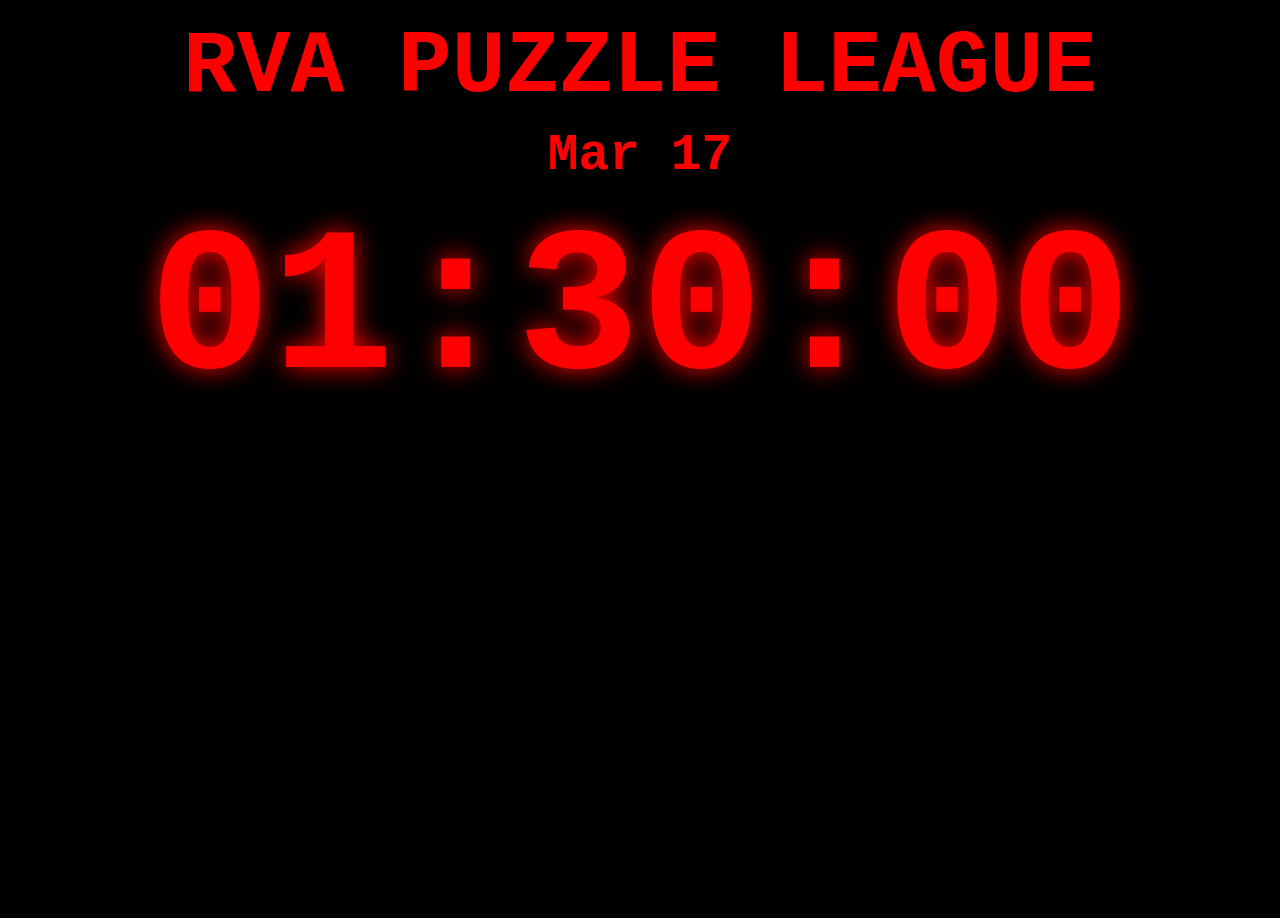
==== timer.html @ 5e95d516 "Add files via upload" ====
<!DOCTYPE html>
<html lang="en">
<head>
<meta charset="UTF-8">
<meta name="viewport" content="width=device-width, initial-scale=1.0">
<title>RVA Puzzle League Timer</title>
<style>
    body {
        background-color: black;
        color: #ff0000;
        font-family: 'Courier New', Courier, monospace;
        display: flex;
        flex-direction: column;
        align-items: center;
        height: 100vh;
        margin: 0;
        padding-top: 2vh;
        overflow-y: auto;
    }
    h1 {
        font-size: 7vw;
        margin: 0;
        text-transform: uppercase;
        text-align: center;
        line-height: 1.1;
    }
    h2 {
        font-size: 4vw;
        margin: 1vh 0 3vh 0;
    }
    #timer {
        font-size: 16vw;
        font-weight: bold;
        line-height: 1;
        margin-bottom: 4vh;
        text-shadow: 0 0 2vw #ff0000;
    }
    #results {
        font-size: 4vw;
        text-align: left;
        width: 60%;
        min-width: 300px;
    }
    ol {
        padding-left: 5vw;
        margin-top: 0;
    }
    li {
        margin-bottom: 2vh;
    }
</style>
</head>
<body>

    <h1>RVA Puzzle League</h1>
    <h2>Mar 17</h2>
    <div id="timer">01:30:00</div>
    <div id="results">
        <ol id="time-list"></ol>
    </div>

    <script>
        let isRunning = false;
        let startTime = 0;
        let timerInterval;
        const durationMs = 90 * 60 * 1000; 
        const timerDisplay = document.getElementById('timer');
        const timeList = document.getElementById('time-list');

        function formatTime(ms) {
            if (ms < 0) ms = 0;
            let totalSeconds = Math.floor(ms / 1000);
            let hours = Math.floor(totalSeconds / 3600);
            let minutes = Math.floor((totalSeconds % 3600) / 60);
            let seconds = totalSeconds % 60;

            return String(hours).padStart(2, '0') + ':' +
                   String(minutes).padStart(2, '0') + ':' +
                   String(seconds).padStart(2, '0');
        }

        function updateTimer() {
            let elapsed = Date.now() - startTime;
            let remaining = durationMs - elapsed;

            if (remaining <= 0) {
                clearInterval(timerInterval);
                timerDisplay.textContent = "00:00:00";
            } else {
                timerDisplay.textContent = formatTime(remaining);
            }
        }

        function toggleFullScreen() {
            if (!document.fullscreenElement) {
                document.documentElement.requestFullscreen().catch(err => {
                    console.log(`Error attempting to enable fullscreen: ${err.message}`);
                });
            } else {
                if (document.exitFullscreen) {
                    document.exitFullscreen();
                }
            }
        }

        document.addEventListener('keydown', function(event) {
            if (event.code === 'KeyF') {
                toggleFullScreen();
            }

            if (event.code === 'Space') {
                event.preventDefault(); 

                if (!isRunning) {
                    isRunning = true;
                    startTime = Date.now();
                    timerInterval = setInterval(updateTimer, 100);
                } else {
                    let elapsed = Date.now() - startTime;
                    
                    if (elapsed > durationMs) elapsed = durationMs;

                    let listItem = document.createElement('li');
                    listItem.textContent = formatTime(elapsed);
                    timeList.appendChild(listItem);
                }
            }
        });
    </script>
</body>
</html>
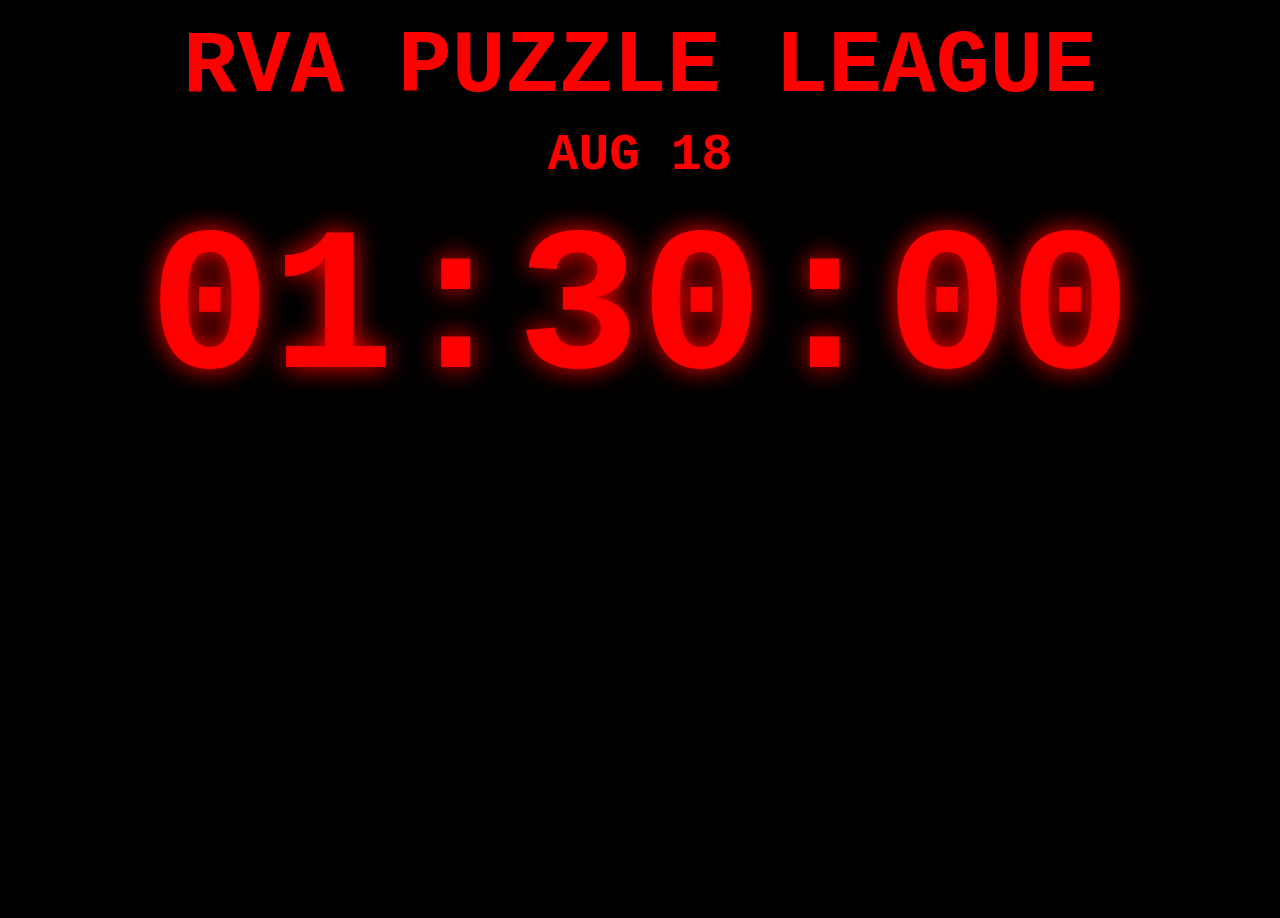
==== commit c702a2f7: "Update timer.html" ====
--- a/timer.html
+++ b/timer.html
@@ -53,7 +53,7 @@
 <body>
 
     <h1>RVA Puzzle League</h1>
-    <h2>Mar 17</h2>
+    <h2>AUG 18</h2>
     <div id="timer">01:30:00</div>
     <div id="results">
         <ol id="time-list"></ol>
@@ -128,4 +128,4 @@
         });
     </script>
 </body>
-</html>+</html>
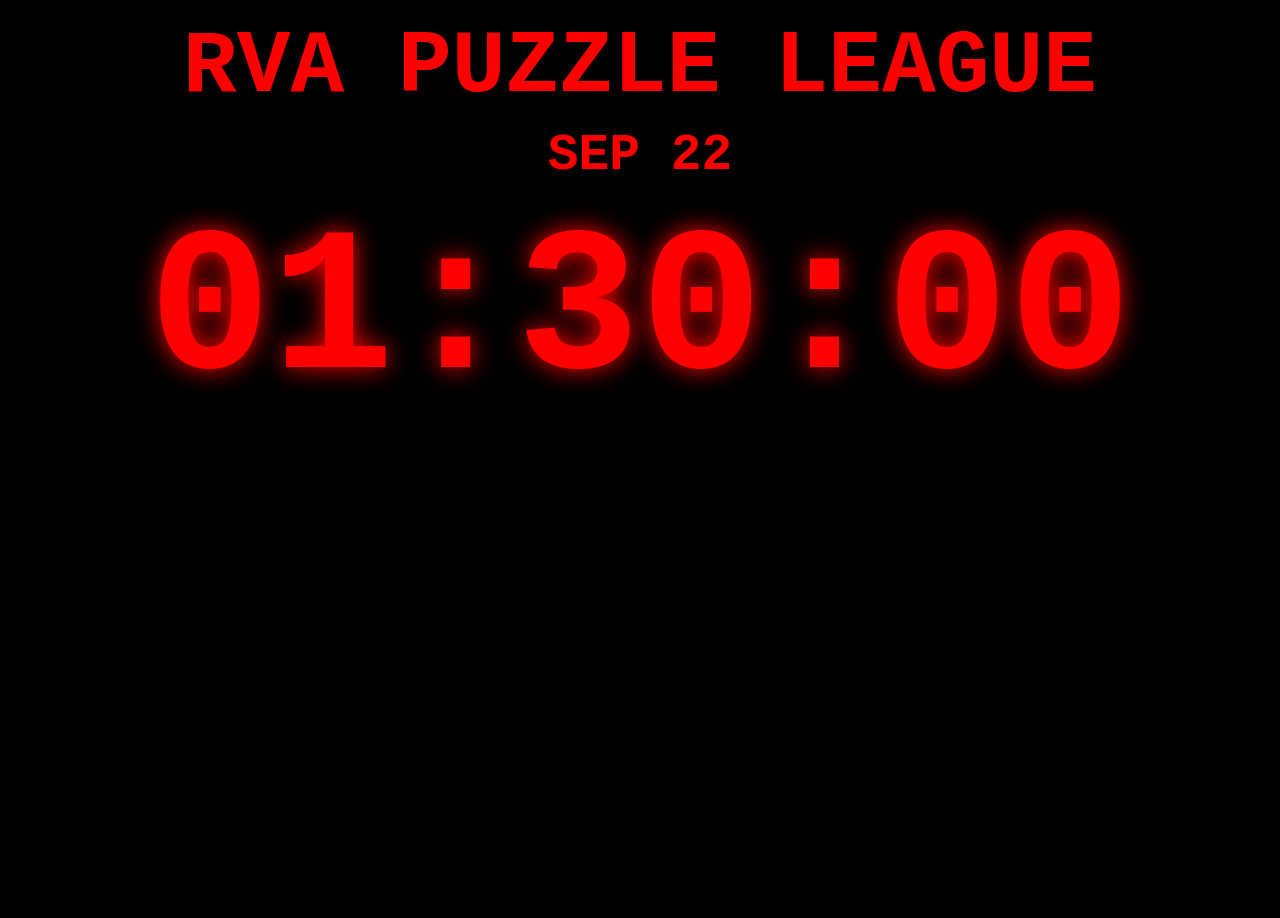
==== commit b0ad269a: "Update timer.html" ====
--- a/timer.html
+++ b/timer.html
@@ -53,7 +53,7 @@
 <body>
 
     <h1>RVA Puzzle League</h1>
-    <h2>AUG 18</h2>
+    <h2>SEP 22</h2>
     <div id="timer">01:30:00</div>
     <div id="results">
         <ol id="time-list"></ol>
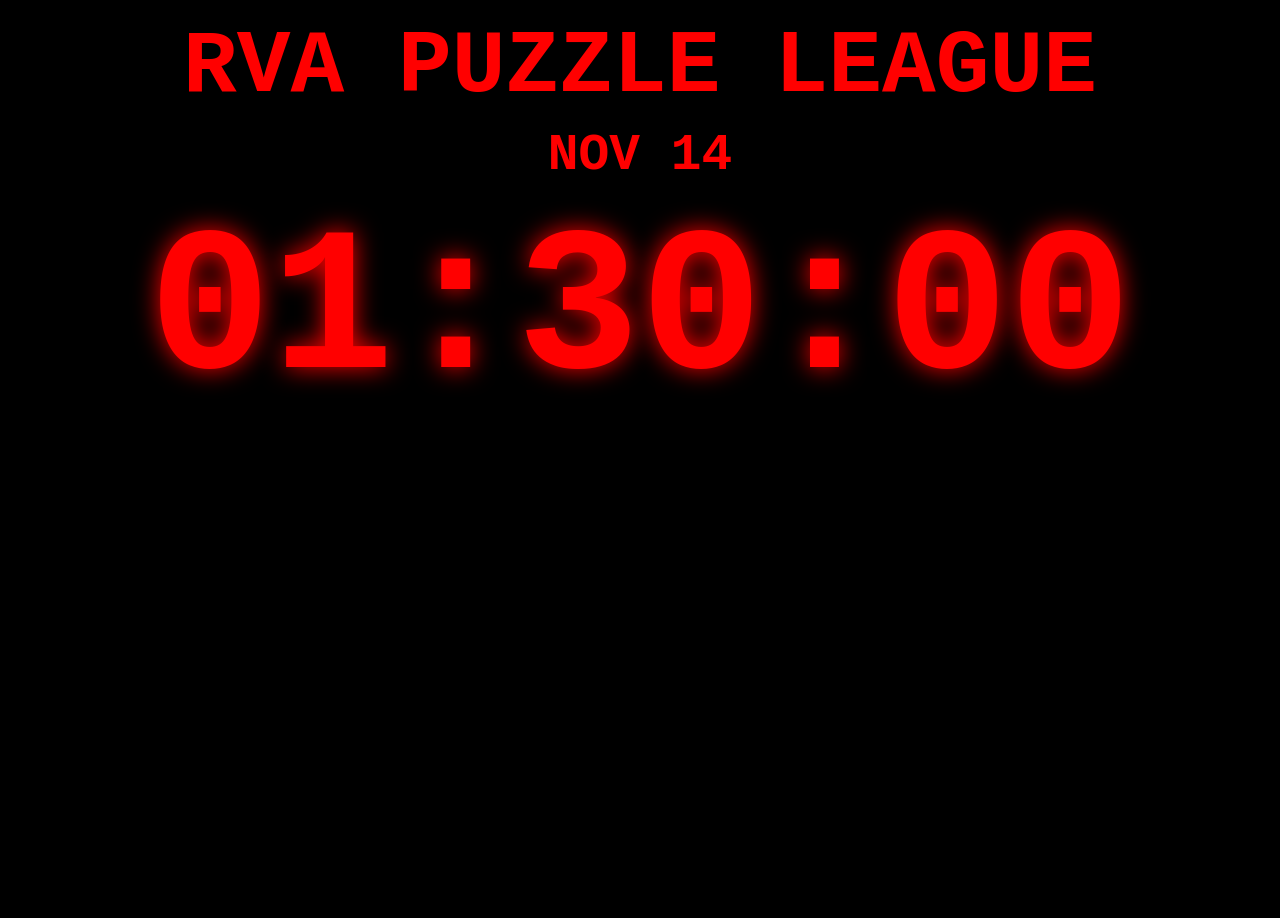
==== commit 97e72eca: "Update timer.html" ====
--- a/timer.html
+++ b/timer.html
@@ -53,7 +53,7 @@
 <body>
 
     <h1>RVA Puzzle League</h1>
-    <h2>SEP 22</h2>
+    <h2>NOV 14</h2>
     <div id="timer">01:30:00</div>
     <div id="results">
         <ol id="time-list"></ol>
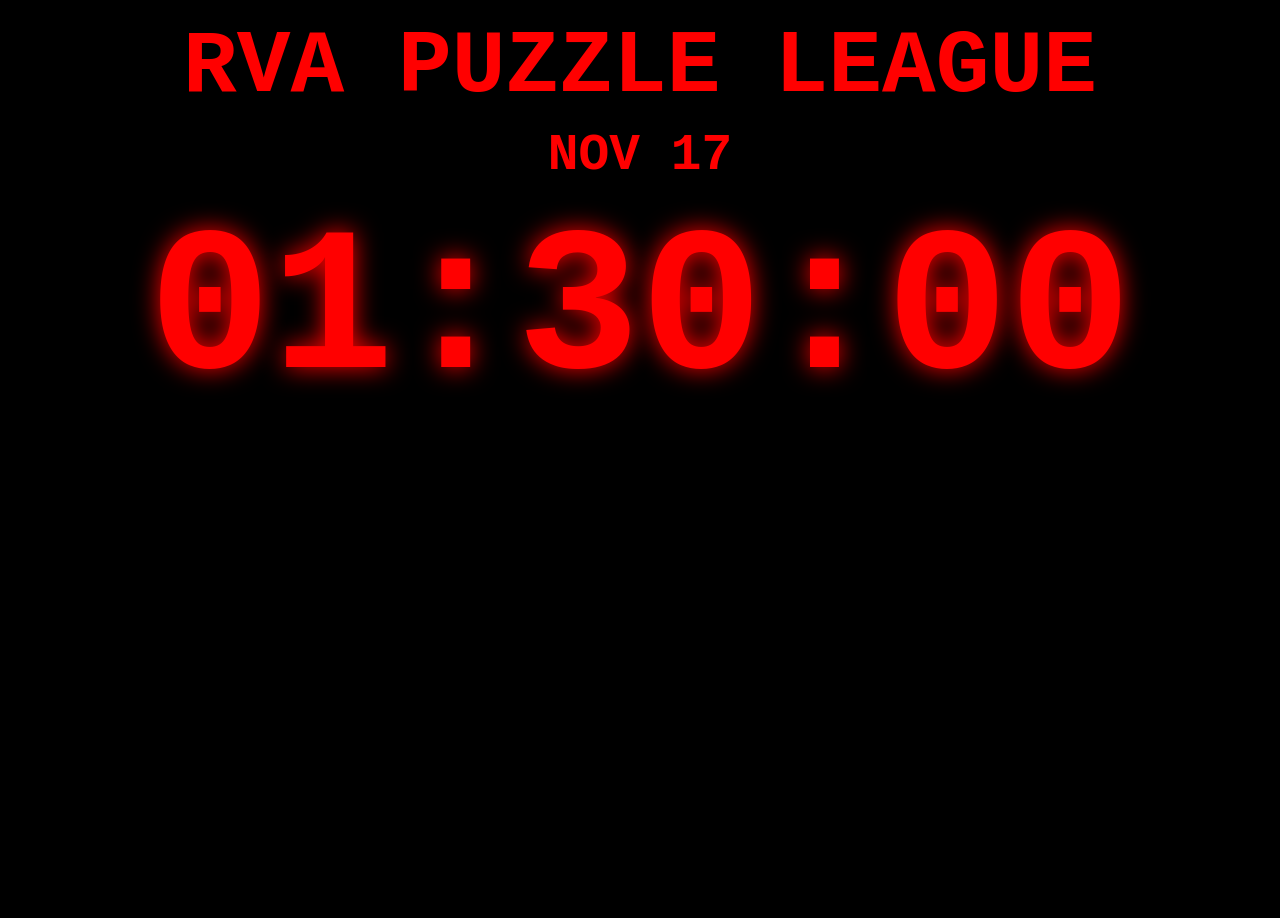
==== commit 05ba8750: "Update event date from NOV 14 to NOV 17" ====
--- a/timer.html
+++ b/timer.html
@@ -53,7 +53,7 @@
 <body>
 
     <h1>RVA Puzzle League</h1>
-    <h2>NOV 14</h2>
+    <h2>NOV 17</h2>
     <div id="timer">01:30:00</div>
     <div id="results">
         <ol id="time-list"></ol>
